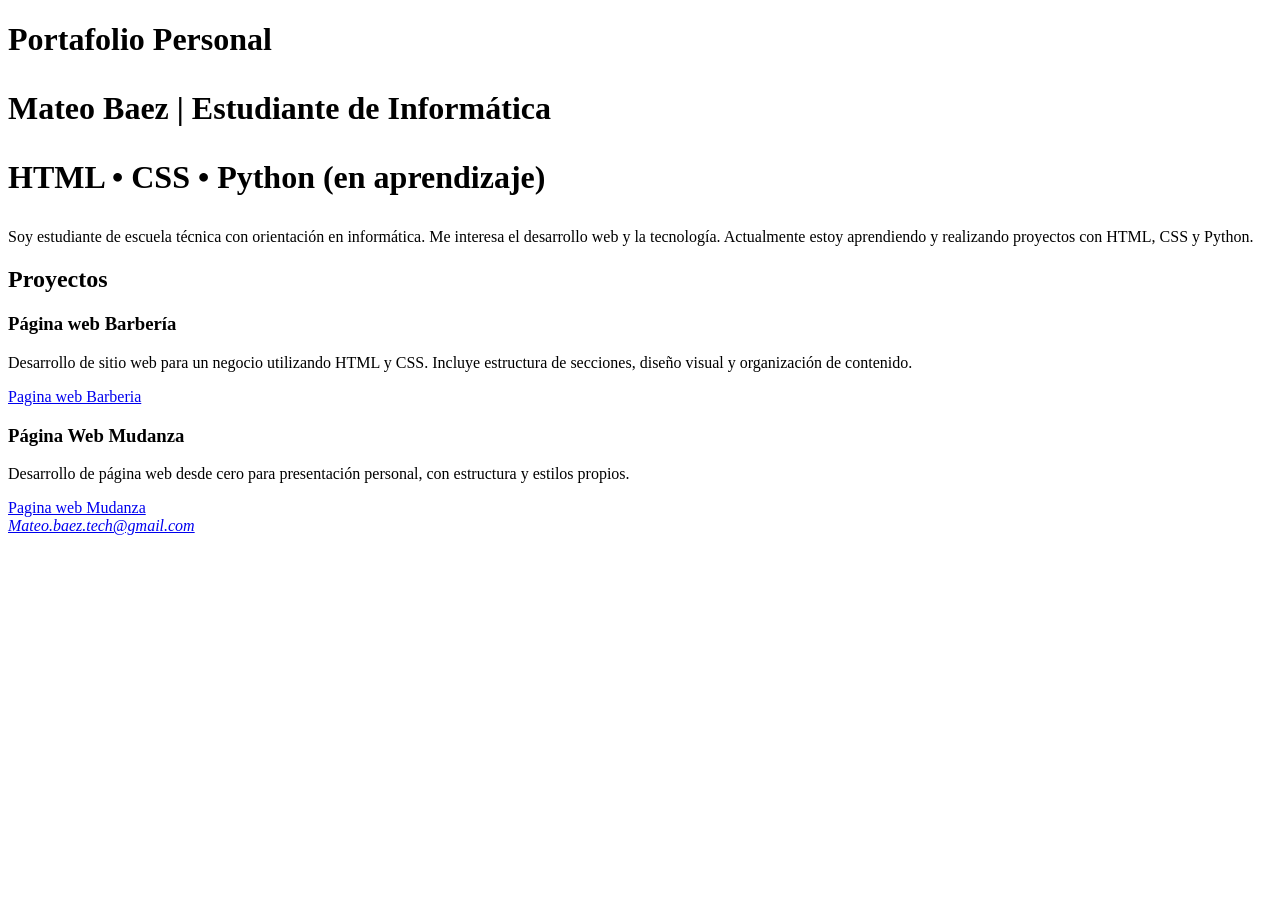
==== index.html @ 683338db "Add files via upload" ====
<!DOCTYPE html>
<html>
    <link rel="stylesheet" href="styles.css">
<head>
    <title>Portfolio Personal</title>
</head>
<body>
    <header>
        <h1 class="box">Portafolio Personal <p>Mateo Baez | Estudiante de Informática</p><p class="skills">HTML • CSS • Python (en aprendizaje)</p></h1>
    </header>
    <main>
        <section> 
            <p> Soy estudiante de escuela técnica con orientación en informática.
    Me interesa el desarrollo web y la tecnología. Actualmente estoy
    aprendiendo y realizando proyectos con HTML, CSS y Python.</p>
        </section>
        <section class="projects">
  <h2>Proyectos</h2>

  <div class="project">
    <h3>Página web Barbería</h3>
    <p>Desarrollo de sitio web para un negocio utilizando HTML y CSS. Incluye estructura de secciones, diseño visual y organización de contenido.</p>
    <a href="file:///E:/Mateitogood%20colegio/Proyecto%20barberia/Original%20-%20copia/index.html" target="_blank" class="btn">Pagina web Barberia</a>
</div>

  <div class="project">
    <h3>Página Web Mudanza</h3>
    <p>Desarrollo de página web desde cero para presentación personal, con estructura y estilos propios.</p>
        <a href="file:///E:/Mateitogood%20colegio/VISUAL/Trabajos%20del%20colegio/tp2%20css/index.html" target="_blank" class="btn">Pagina web Mudanza</a>
  </div>
  <address>
    <a href="mailto:Mateo.Baez.tech@gmail.com">Mateo.baez.tech@gmail.com</a>
  </address>

</section>

    </main> 
</body>
</html>
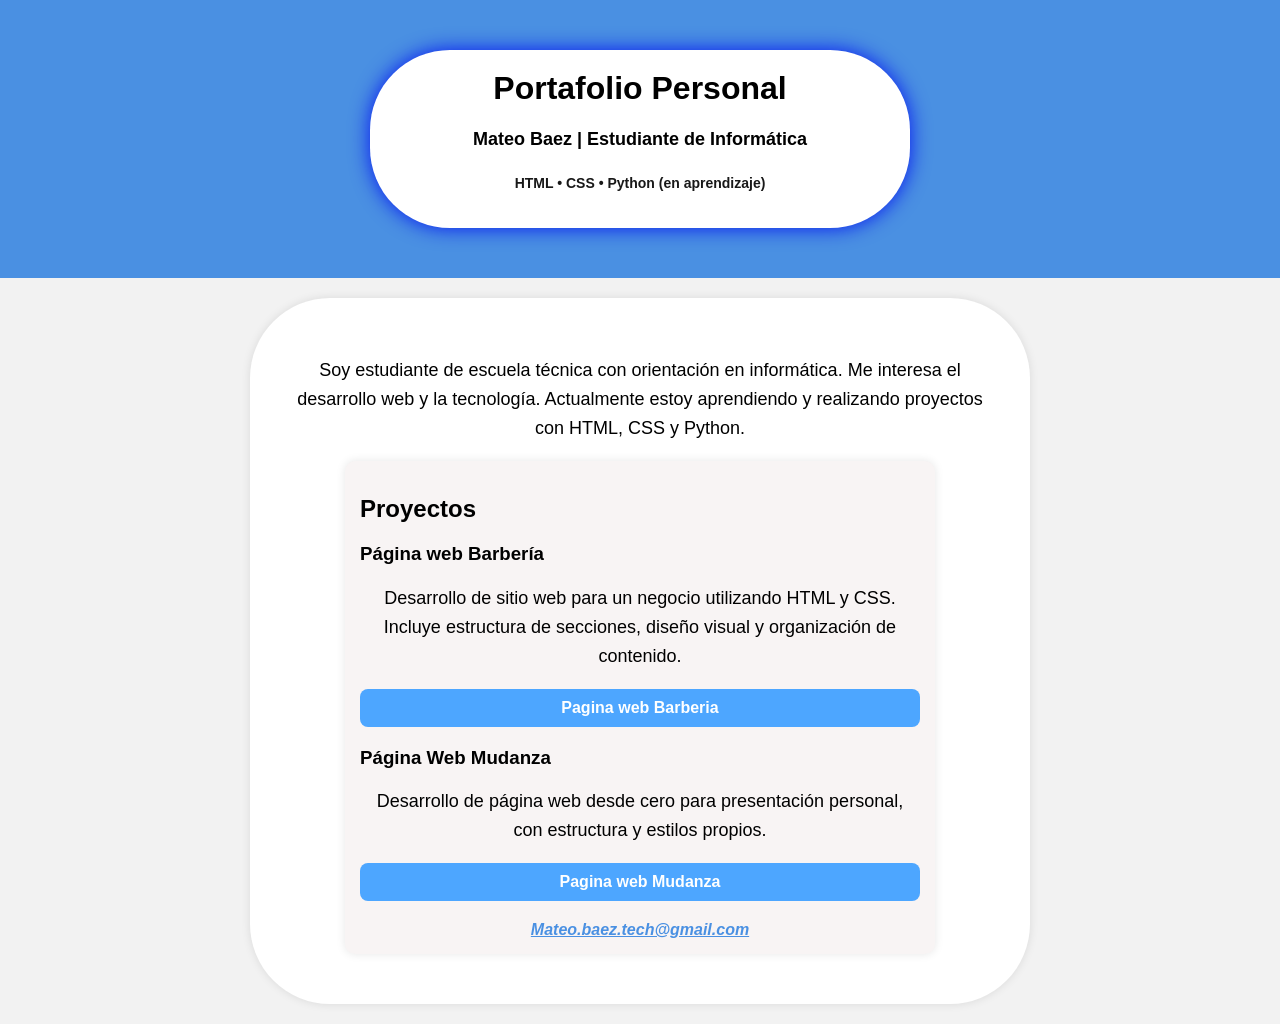
==== commit 54947858: "Principal" ====
--- a/index.html
+++ b/index.html
@@ -20,13 +20,13 @@
   <div class="project">
     <h3>Página web Barbería</h3>
     <p>Desarrollo de sitio web para un negocio utilizando HTML y CSS. Incluye estructura de secciones, diseño visual y organización de contenido.</p>
-    <a href="file:///E:/Mateitogood%20colegio/Proyecto%20barberia/Original%20-%20copia/index.html" target="_blank" class="btn">Pagina web Barberia</a>
+    <a href="barberia/index.html" target="_blank" class="btn">Pagina web Barberia</a>
 </div>
 
   <div class="project">
     <h3>Página Web Mudanza</h3>
     <p>Desarrollo de página web desde cero para presentación personal, con estructura y estilos propios.</p>
-        <a href="file:///E:/Mateitogood%20colegio/VISUAL/Trabajos%20del%20colegio/tp2%20css/index.html" target="_blank" class="btn">Pagina web Mudanza</a>
+        <a href="proyecto2/index.html" target="_blank" class="btn">Pagina web Mudanza</a>
   </div>
   <address>
     <a href="mailto:Mateo.Baez.tech@gmail.com">Mateo.baez.tech@gmail.com</a>
--- a/styles.css
+++ b/styles.css
@@ -0,0 +1,88 @@
+body {
+  background-color: #f2f2f2;
+  font-family: Arial, sans-serif;
+  margin: 0;
+  padding: 0;
+}
+
+header {
+  background-color: #4a90e2;
+  color: rgb(0, 0, 0);
+  padding: 30px;
+  text-align: center;
+}
+
+.box{
+  background-color: white;
+  margin: 20px auto;
+  padding: 20px;
+  max-width: 500px;
+  border-radius: 80px;
+  box-shadow: 0 0 20px rgba(3, 19, 241, 0.973);
+}
+
+main {
+  background-color: white;
+  margin: 20px auto;
+  padding: 40px;
+  max-width: 700px;
+  border-radius: 80px;
+  box-shadow: 0 0 10px rgba(0,0,0,0.1);
+}
+
+img {
+  display: block;
+  margin: 0 auto 20px;
+  max-width: 200px;
+  border-radius: 100px;
+  border: 3px solid #4a90e2;
+}
+
+p {
+  font-size: 18px;
+  line-height: 1.6;
+  text-align: center;
+}
+
+a {
+  display: block;
+  color: #4a90e2;
+  font-weight: bold;
+  text-align: center;
+  margin-top: 10px;
+}
+
+a:hover {
+  text-decoration: underline;
+}
+
+.skills {
+  margin-top: 5px;
+  font-size: 14px;
+  opacity: 0.9;
+}
+
+.projects {
+  background: #f8f4f4;
+  margin: 10px auto;
+  padding: 15px;
+  border-radius: 10px;
+  width: 80%;
+    box-shadow: 0 0 10px rgba(0, 0, 0, 0.1);
+}
+
+.btn {
+  display: inline-block;
+  background-color: #4da6ff;
+  color: white;
+  padding: 10px;
+  display: block;
+  margin: 20px auto;
+  border-radius: 8px;
+  text-decoration: none;
+  margin-top: 10px;
+}
+
+.btn:hover {
+  background-color: #3399ff;
+}
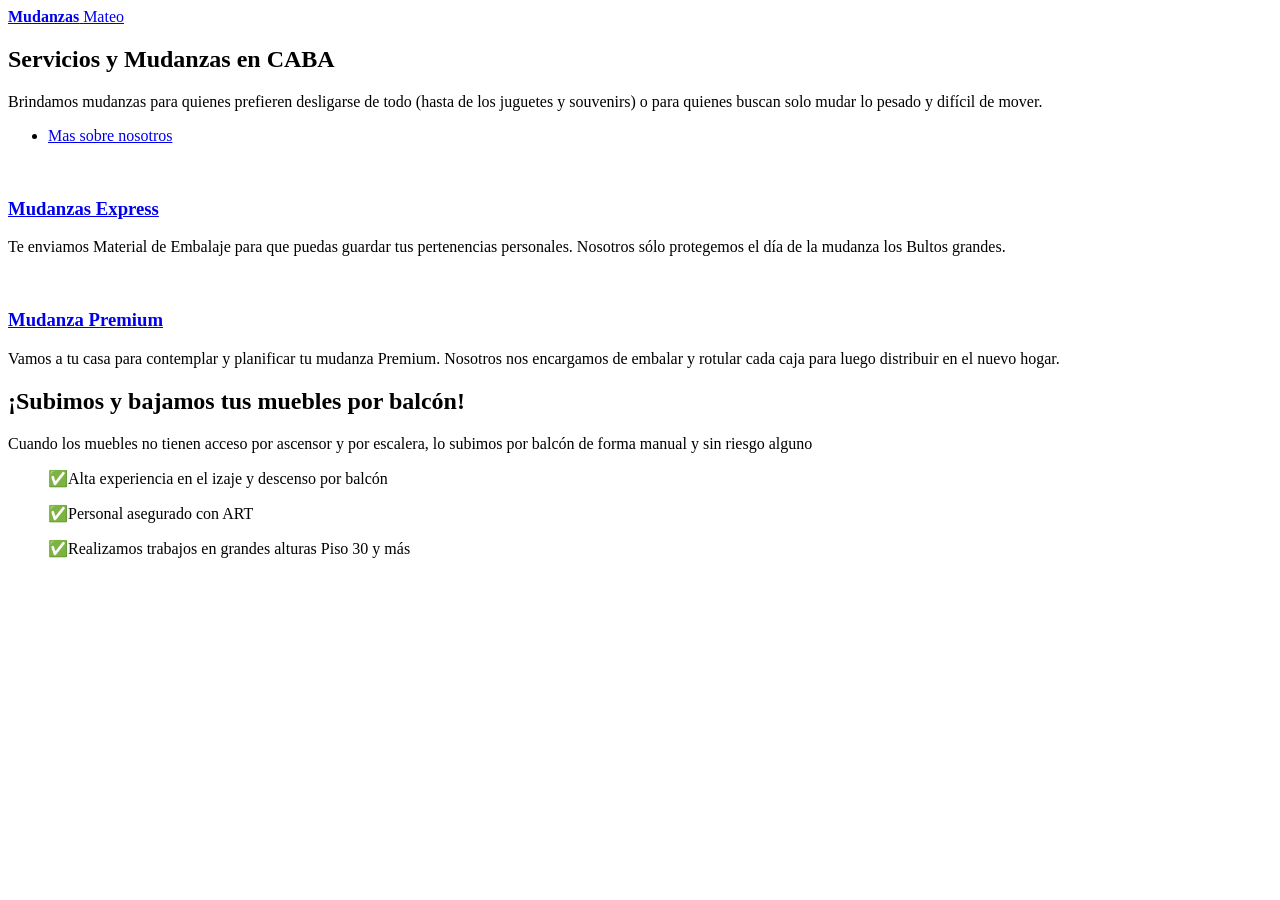
==== commit c756168f: "Barberia" ====
--- a/index.html
+++ b/index.html
@@ -1,39 +1,96 @@
-<!DOCTYPE html>
+<!DOCTYPE HTML>
+<!--
+	Forty by HTML5 UP
+	html5up.net | @ajlkn
+	Free for personal and commercial use under the CCA 3.0 license (html5up.net/license)
+-->
 <html>
-    <link rel="stylesheet" href="styles.css">
-<head>
-    <title>Portfolio Personal</title>
-</head>
-<body>
-    <header>
-        <h1 class="box">Portafolio Personal <p>Mateo Baez | Estudiante de Informática</p><p class="skills">HTML • CSS • Python (en aprendizaje)</p></h1>
-    </header>
-    <main>
-        <section> 
-            <p> Soy estudiante de escuela técnica con orientación en informática.
-    Me interesa el desarrollo web y la tecnología. Actualmente estoy
-    aprendiendo y realizando proyectos con HTML, CSS y Python.</p>
-        </section>
-        <section class="projects">
-  <h2>Proyectos</h2>
+	<head>
+		<title>Mudanzas Mateo</title>
+		<meta charset="utf-8" />
+		<meta name="viewport" content="width=device-width, initial-scale=1, user-scalable=no" />
+		<link rel="stylesheet" href="assets/css/main.css" />
+		<noscript><link rel="stylesheet" href="assets/css/noscript.css" /></noscript>
+	</head>
+	<body class="is-preload">
 
-  <div class="project">
-    <h3>Página web Barbería</h3>
-    <p>Desarrollo de sitio web para un negocio utilizando HTML y CSS. Incluye estructura de secciones, diseño visual y organización de contenido.</p>
-    <a href="barberia/index.html" target="_blank" class="btn">Pagina web Barberia</a>
-</div>
+		<!-- Wrapper -->
+			<div id="wrapper">
 
-  <div class="project">
-    <h3>Página Web Mudanza</h3>
-    <p>Desarrollo de página web desde cero para presentación personal, con estructura y estilos propios.</p>
-        <a href="proyecto2/index.html" target="_blank" class="btn">Pagina web Mudanza</a>
-  </div>
-  <address>
-    <a href="mailto:Mateo.Baez.tech@gmail.com">Mateo.baez.tech@gmail.com</a>
-  </address>
+				<!-- Header -->
+					<header id="header" class="alt">
+						<a href="index.html" class="logo"><strong>Mudanzas</strong> <span>Mateo</span></a>
+					</header>
 
-</section>
 
-    </main> 
-</body>
-</html>
+				<!-- Banner -->
+					<section id="banner" class="major">
+						<div class="inner">
+							<header class="major">
+								<h1>Servicios y Mudanzas en CABA</h1>
+							</header>
+							<div class="content">
+								<p>Brindamos mudanzas para quienes prefieren desligarse de todo (hasta de los juguetes y souvenirs) o para quienes buscan solo mudar lo pesado y difícil de mover.</p>
+								<ul class="actions">
+									<li><a href="#one" class="button next scrolly">Mas sobre nosotros</a></li>
+								</ul>
+							</div>
+						</div>
+					</section>
+
+				<!-- Main -->
+					<div id="main">
+
+						<!-- One -->
+							<section id="one" class="tiles">
+								<article>
+									<span class="image">
+										<img src="images/pic01.jpg" alt="" />
+									</span>
+									<header class="major">
+										<h3><a href="landing.html" class="link">Mudanzas Express</a></h3>
+										<p>Te enviamos Material de Embalaje para que puedas guardar tus pertenencias
+											personales.
+										Nosotros sólo protegemos el día de la mudanza los Bultos grandes.</p>
+									</header>
+								</article>
+								<article>
+									<span class="image">
+										<img src="images/pic02.jpg" alt="" />
+									</span>
+									<header class="major">
+										<h3><a href="landing2.html" class="link">Mudanza Premium</a></h3>
+										<p>Vamos a tu casa para contemplar y planificar tu mudanza Premium.
+											Nosotros nos encargamos de embalar y rotular cada caja para luego distribuir
+											en el nuevo hogar.</p>
+									</header>
+								</article>
+							</section>
+
+						<!-- Two -->
+							<section id="two">
+								<div class="inner">
+									<header class="major">
+										<h2>¡Subimos y bajamos tus muebles por balcón!</h2>
+									</header>
+									<p>Cuando los muebles no tienen acceso por ascensor y por escalera, lo subimos por balcón de forma manual y sin riesgo alguno
+										<ul>✅Alta experiencia en el izaje y descenso por balcón</ul>
+										<ul>✅Personal asegurado con ART</ul>
+										<ul>✅Realizamos trabajos en grandes alturas Piso 30 y más</ul>
+										</p>
+								</div>
+							</section>
+
+					</div>
+
+		<!-- Scripts -->
+			<script src="assets/js/jquery.min.js"></script>
+			<script src="assets/js/jquery.scrolly.min.js"></script>
+			<script src="assets/js/jquery.scrollex.min.js"></script>
+			<script src="assets/js/browser.min.js"></script>
+			<script src="assets/js/breakpoints.min.js"></script>
+			<script src="assets/js/util.js"></script>
+			<script src="assets/js/main.js"></script>
+
+	</body>
+</html>
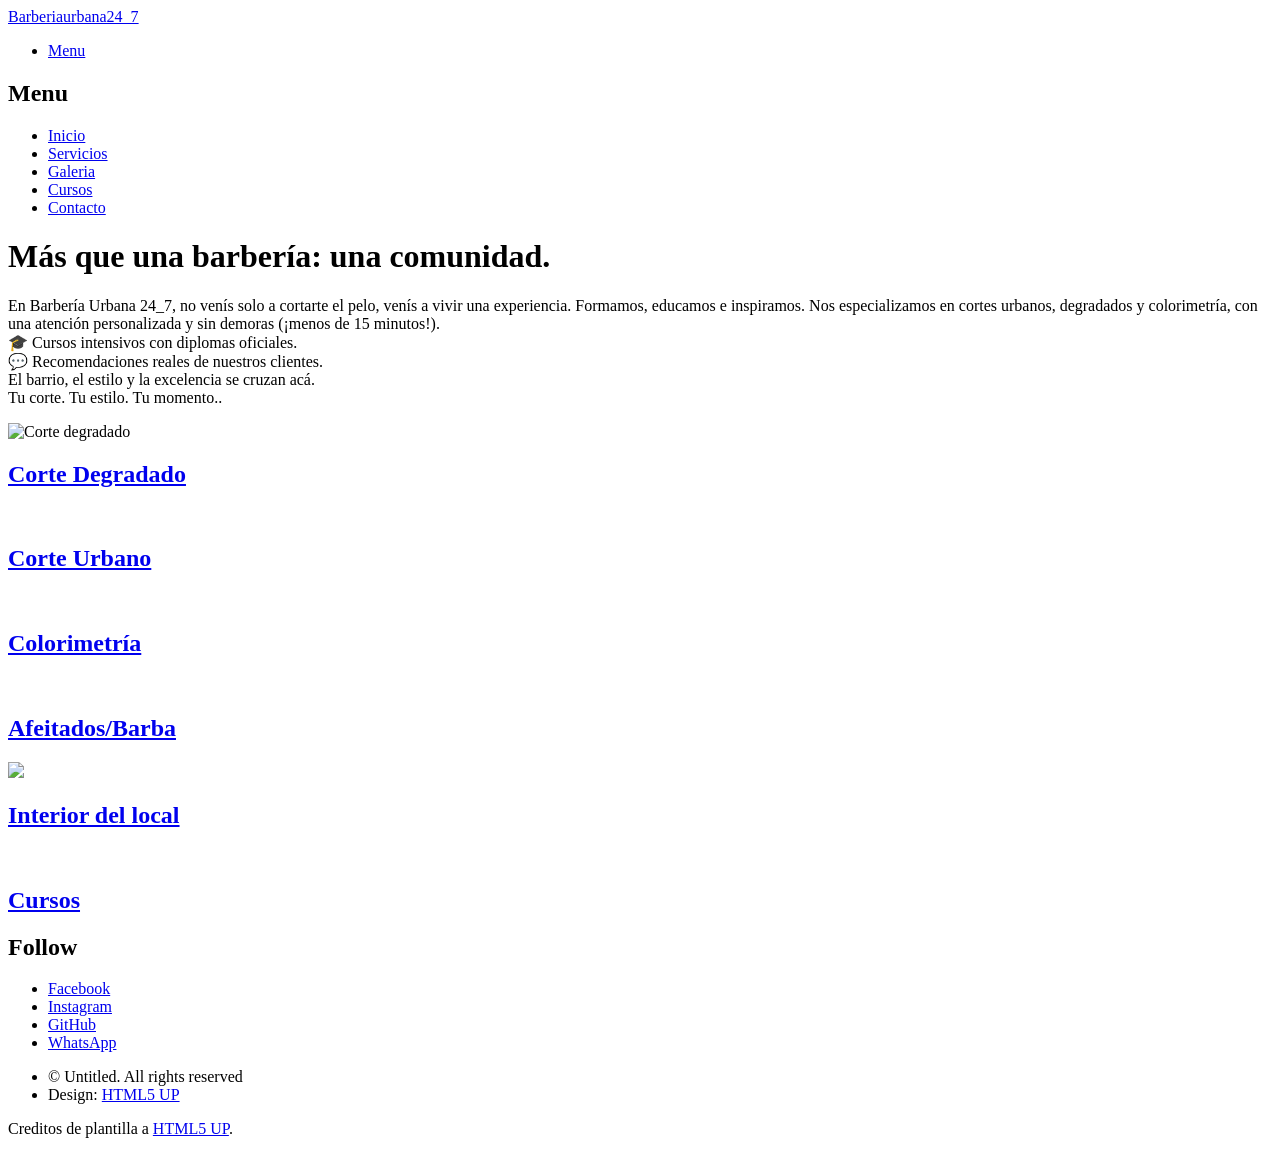
==== commit e8d1dbbc: "Mudanza" ====
--- a/index.html
+++ b/index.html
@@ -1,92 +1,146 @@
 <!DOCTYPE HTML>
 <!--
-	Forty by HTML5 UP
+	Phantom by HTML5 UP
 	html5up.net | @ajlkn
 	Free for personal and commercial use under the CCA 3.0 license (html5up.net/license)
 -->
 <html>
 	<head>
-		<title>Mudanzas Mateo</title>
+		<title>Barberiaurbana24_7</title>
+<link href="https://fonts.googleapis.com/css2?family=Rajdhani:wght@400;700&display=swap" rel="stylesheet">
+<link href="https://fonts.googleapis.com/css2?family=Bebas+Neue&display=swap" rel="stylesheet">
 		<meta charset="utf-8" />
 		<meta name="viewport" content="width=device-width, initial-scale=1, user-scalable=no" />
 		<link rel="stylesheet" href="assets/css/main.css" />
 		<noscript><link rel="stylesheet" href="assets/css/noscript.css" /></noscript>
 	</head>
 	<body class="is-preload">
-
 		<!-- Wrapper -->
 			<div id="wrapper">
 
 				<!-- Header -->
-					<header id="header" class="alt">
-						<a href="index.html" class="logo"><strong>Mudanzas</strong> <span>Mateo</span></a>
+					<header id="header">
+						<div class="inner">
+
+							<!-- Logo -->
+								<a href="index.html" class="logo">
+									<span class="symbol"><img src="Imagenes/urban.png" alt="" /></span><span class="title">Barberiaurbana24_7</span>
+								</a>
+
+							<!-- Nav -->
+								<nav>
+									<ul>
+										<li><a href="#menu">Menu</a></li>
+									</ul>
+								</nav>
+
+						</div>
 					</header>
 
-
-				<!-- Banner -->
-					<section id="banner" class="major">
-						<div class="inner">
-							<header class="major">
-								<h1>Servicios y Mudanzas en CABA</h1>
-							</header>
-							<div class="content">
-								<p>Brindamos mudanzas para quienes prefieren desligarse de todo (hasta de los juguetes y souvenirs) o para quienes buscan solo mudar lo pesado y difícil de mover.</p>
-								<ul class="actions">
-									<li><a href="#one" class="button next scrolly">Mas sobre nosotros</a></li>
-								</ul>
-							</div>
-						</div>
-					</section>
+				<!-- Menu -->
+					<nav id="menu">
+						<h2>Menu</h2>
+						<ul>
+							<li><a href="index.html">Inicio</a></li>
+							<li><a href="generic.html">Servicios</a></li>
+							<li><a href="generic.html">Galeria</a></li>
+							<li><a href="generic.html">Cursos</a></li>
+							<li><a href="elements.html">Contacto</a></li>
+						</ul>
+					</nav>
 
 				<!-- Main -->
 					<div id="main">
-
-						<!-- One -->
-							<section id="one" class="tiles">
-								<article>
+						<div class="inner">
+							<header>
+								<h1>Más que una barbería: una comunidad.</h1>
+								<p>En Barbería Urbana 24_7, no venís solo a cortarte el pelo, venís a vivir una experiencia.
+								Formamos, educamos e inspiramos.
+								Nos especializamos en cortes urbanos, degradados y colorimetría, con una atención personalizada y sin demoras (¡menos de 15 minutos!).
+								<br>
+								🎓 Cursos intensivos con diplomas oficiales.
+								<br>
+								💬 Recomendaciones reales de nuestros clientes.
+								<br>
+								El barrio, el estilo y la excelencia se cruzan acá. <br>
+								Tu corte. Tu estilo. Tu momento..</p>
+							</header>
+							<section class="tiles">
+								<article class="style1">
 									<span class="image">
-										<img src="images/pic01.jpg" alt="" />
+										<img src="Imagenes/Corte degradado.jpg" alt="Corte degradado" />
 									</span>
-									<header class="major">
-										<h3><a href="landing.html" class="link">Mudanzas Express</a></h3>
-										<p>Te enviamos Material de Embalaje para que puedas guardar tus pertenencias
-											personales.
-										Nosotros sólo protegemos el día de la mudanza los Bultos grandes.</p>
-									</header>
+									<a  href="generic.html" target="_blank">
+										<h2>Corte Degradado</h2>
+									</a>
 								</article>
-								<article>
+								<article class="style2">
 									<span class="image">
-										<img src="images/pic02.jpg" alt="" />
+										<img src="Imagenes/Corte urbano.jpg" alt="" />
 									</span>
-									<header class="major">
-										<h3><a href="landing2.html" class="link">Mudanza Premium</a></h3>
-										<p>Vamos a tu casa para contemplar y planificar tu mudanza Premium.
-											Nosotros nos encargamos de embalar y rotular cada caja para luego distribuir
-											en el nuevo hogar.</p>
-									</header>
+									<a href="generic.html" target="_blank">
+										<h2>Corte Urbano</h2>
+									</a>
+								</article>
+								<article class="style3">
+									<span class="image">
+										<img src="Imagenes/Claritos.jpg" alt="" />
+									</span>
+									<a href="generic.html"target="_blank">
+										<h2>Colorimetría</h2>
+									</a>
+								</article>
+								<article class="style4">
+									<span class="image">
+										<img src="Imagenes/barba.png" alt="" />
+									</span>
+									<a href="generic.html"target="_blank">
+										<h2>Afeitados/Barba</h2>
+									</a>
+								</article>
+								<article class="style5">
+									<span class="image">
+										<img src="Imagenes/interior del main.jpg" target="_blank" />
+									</span>
+									<a href="generic.html">
+										<h2>Interior del local</h2>
+									</a>
+								</article>
+								<article class="style6">
+									<span class="image">
+										<img src="Imagenes/cursos.png" alt="" />
+									</span>
+									<a href="generic.html" target="_blank">
+										<h2>Cursos</h2>
+									</a>
 								</article>
 							</section>
+						</div>
+					</div>
 
-						<!-- Two -->
-							<section id="two">
-								<div class="inner">
-									<header class="major">
-										<h2>¡Subimos y bajamos tus muebles por balcón!</h2>
-									</header>
-									<p>Cuando los muebles no tienen acceso por ascensor y por escalera, lo subimos por balcón de forma manual y sin riesgo alguno
-										<ul>✅Alta experiencia en el izaje y descenso por balcón</ul>
-										<ul>✅Personal asegurado con ART</ul>
-										<ul>✅Realizamos trabajos en grandes alturas Piso 30 y más</ul>
-										</p>
-								</div>
+				<!-- Footer -->
+					<footer id="footer">
+						<div class="inner">
+							<section>
+								<h2>Follow</h2>
+								<ul class="icons">
+									<li><a href="#" class="icon brands style2 fa-facebook-f"><span class="label">Facebook</span></a></li>
+									<li><a href="#" class="icon brands style2 fa-instagram"><span class="label">Instagram</span></a></li>
+									<li><a href="#" class="icon brands style2 fa-github"><span class="label">GitHub</span></a></li>
+									<li><a href="#" class="icon solid style2 fa-phone"><span class="label">WhatsApp</span></a></li>
+								</ul>
 							</section>
+							<ul class="copyright">
+								<li>&copy; Untitled. All rights reserved</li><li>Design: <a href="http://html5up.net">HTML5 UP</a></li>
+							</ul>
+							<p class="Creditos">Creditos de plantilla a <a class="linke"href="http://html5up.net">HTML5 UP</a>.</pclass>
+						</div>
+					</footer>
 
-					</div>
+			</div>
 
 		<!-- Scripts -->
 			<script src="assets/js/jquery.min.js"></script>
-			<script src="assets/js/jquery.scrolly.min.js"></script>
-			<script src="assets/js/jquery.scrollex.min.js"></script>
 			<script src="assets/js/browser.min.js"></script>
 			<script src="assets/js/breakpoints.min.js"></script>
 			<script src="assets/js/util.js"></script>
